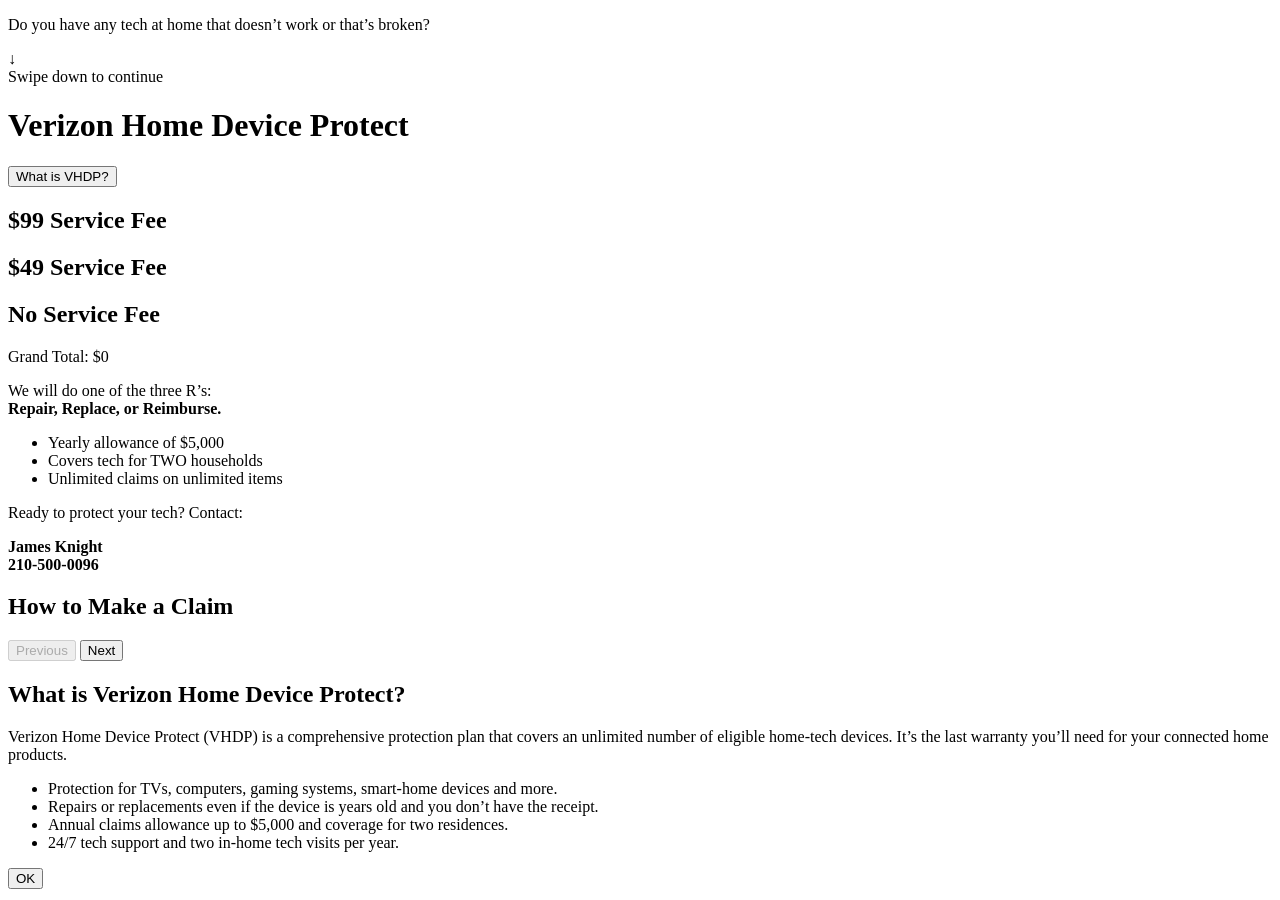
==== index.html @ 89473ee5 "Update index.html Updated to my own info" ====
<!DOCTYPE html>
<html lang="en">
<head>
  <meta charset="UTF-8" />
  <meta name="viewport" content="width=device-width, initial-scale=1" />
  <title>Verizon Home Device Protect</title>
  <link rel="stylesheet" href="style.css" />
</head>
<body>
  <!-- Intro Overlay -->
  <div id="intro-overlay">
    <div class="intro-text">
      <p>Do you have any tech at home that doesn’t work or that’s broken?</p>
      <div id="down-arrow">&#8595;</div>
      <div id="swipe-text">Swipe down to continue</div>
    </div>
  </div>

  <!-- Main Content -->
  <div class="container" id="main-content">
    <h1>Verizon Home Device Protect</h1>
    <!-- Added "What is VHDP?" button -->
    <button id="what-btn" class="info-btn">What is VHDP?</button>

    <section class="category">
      <h2>$99 Service Fee</h2>
      <div id="fee-99" class="tiles"></div>
    </section>

    <section class="category">
      <h2>$49 Service Fee</h2>
      <div id="fee-49" class="tiles"></div>
    </section>

    <section class="category">
      <h2>No Service Fee</h2>
      <div id="fee-0" class="tiles"></div>
    </section>

    <div class="total">
      Grand Total: <span id="grand-total">$0</span>
    </div>

    <div class="info-spot">
      <p>We will do one of the three R’s:<br /><strong>Repair, Replace, or Reimburse.</strong></p>
      <ul>
        <li>Yearly allowance of $5,000</li>
        <li>Covers tech for TWO households</li>
        <li>Unlimited claims on unlimited items</li>
      </ul>
    </div>

    <div class="cta">
      <p>Ready to protect your tech? Contact:</p>
      <strong>James Knight<br />210-500-0096</strong>
    </div>

    <!-- Claim steps slider -->
    <div class="claim-slider">
      <h2>How to Make a Claim</h2>
      <div class="step-slide" id="step-slide">
        <!-- Step content will be injected via JavaScript -->
      </div>
      <div class="slider-controls">
        <button id="prev-step" disabled>Previous</button>
        <button id="next-step">Next</button>
      </div>
    </div>
  </div>

  <!-- "What is VHDP" Modal -->
  <div id="what-modal" class="modal">
    <div class="modal-content">
      <h2>What is Verizon Home Device Protect?</h2>
      <p>
        Verizon Home Device Protect (VHDP) is a comprehensive protection plan
        that covers an unlimited number of eligible home‑tech devices. It’s the
        last warranty you’ll need for your connected home products.
      </p>
      <ul>
        <li>Protection for TVs, computers, gaming systems, smart‑home devices and more.</li>
        <li>Repairs or replacements even if the device is years old and you don’t have the receipt.</li>
        <li>Annual claims allowance up to $5,000 and coverage for two residences.</li>
        <li>24/7 tech support and two in‑home tech visits per year.</li>
      </ul>
      <button id="what-ok-btn">OK</button>
    </div>
  </div>

  <script src="script.js"></script>
</body>
</html>
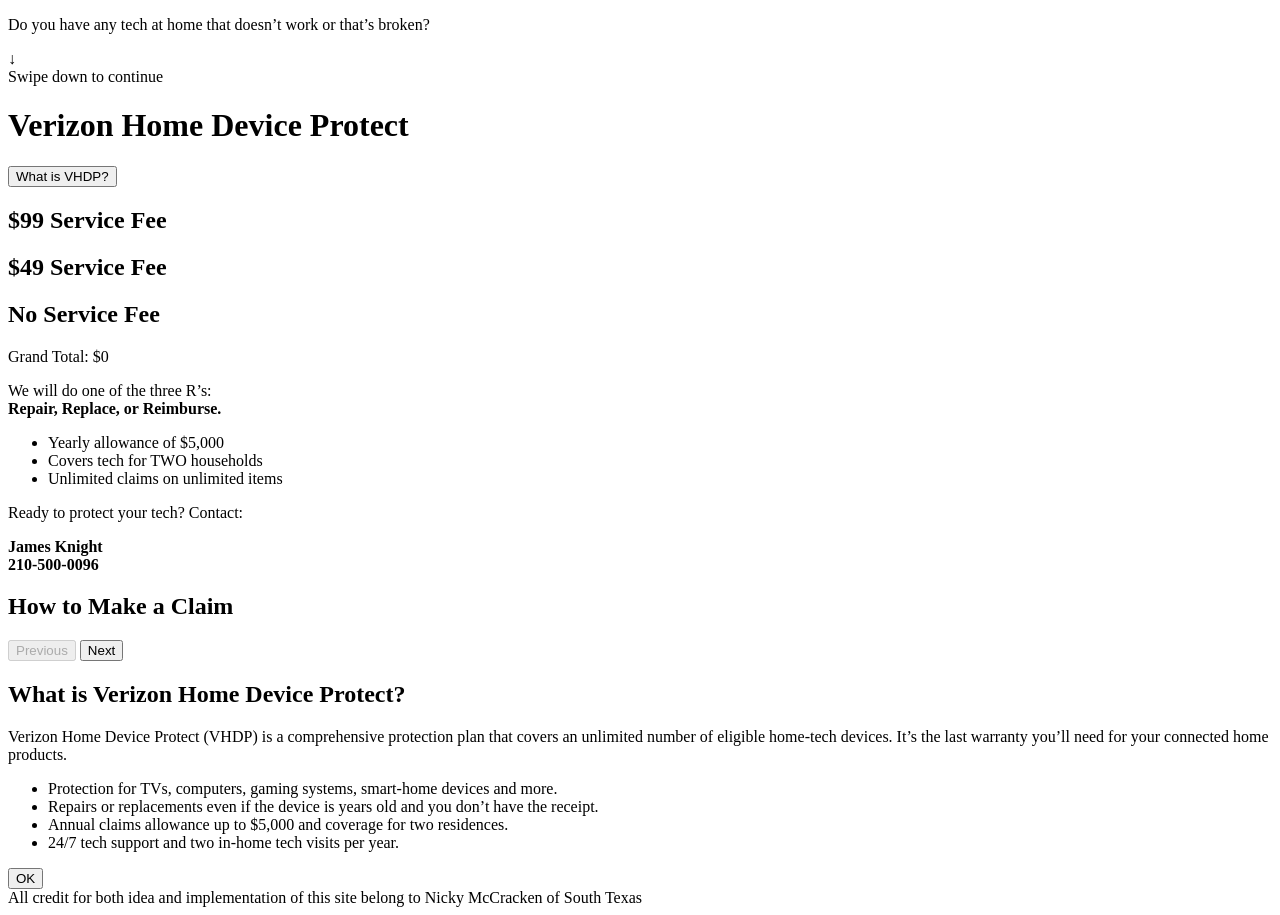
==== commit 3249a06c: "Update index.html Adding Nicky Credit" ====
--- a/index.html
+++ b/index.html
@@ -88,5 +88,8 @@
   </div>
 
   <script src="script.js"></script>
+  <div class="credit-banner">
+    All credit for both idea and implementation of this site belong to Nicky McCracken of South Texas
+  </div>
 </body>
 </html>
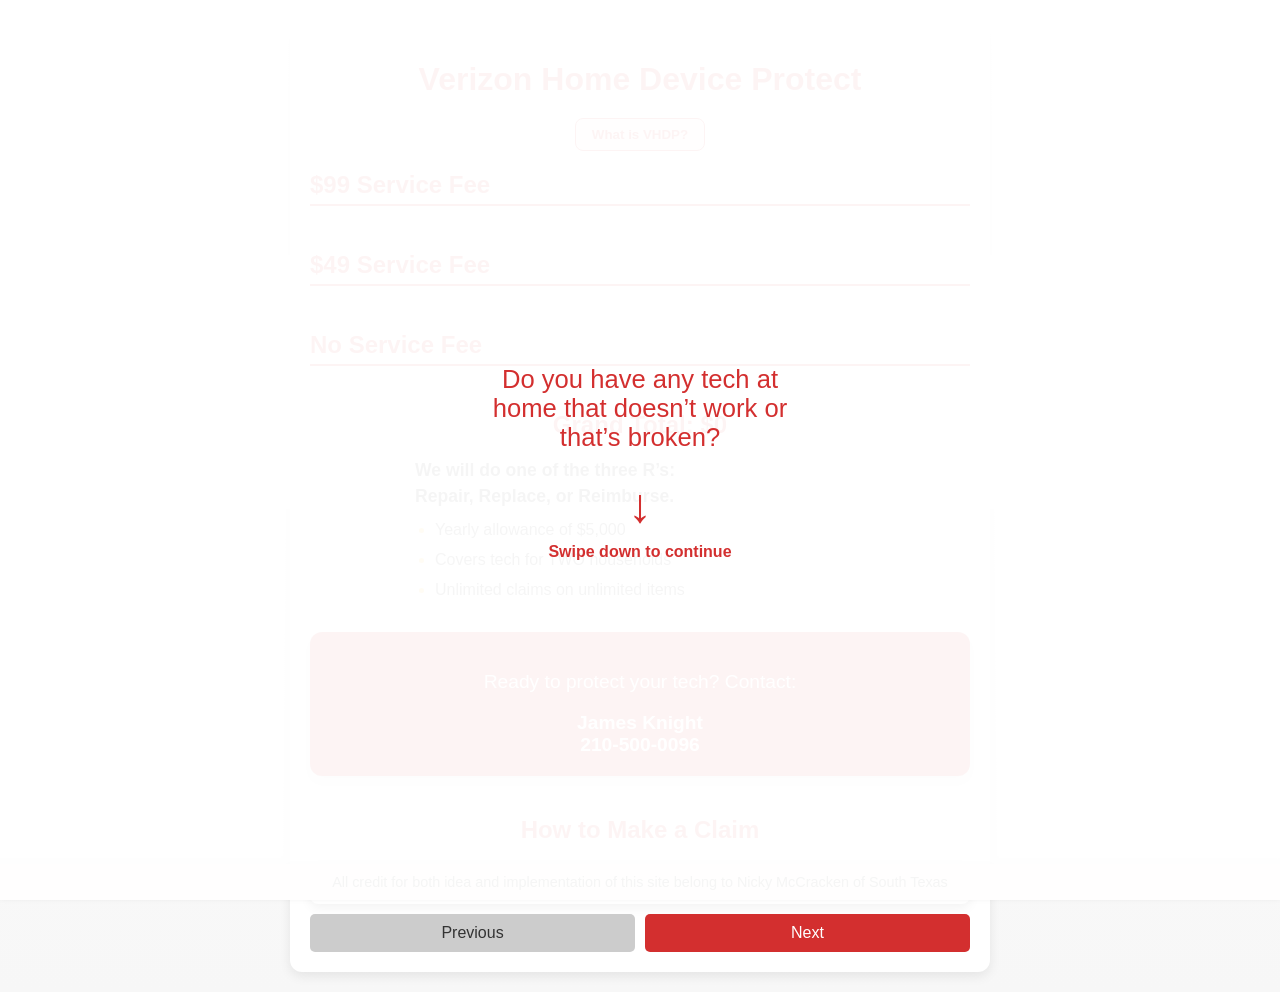
==== commit 1b568de8: "Update index.html Adding custom names" ====
--- a/index.html
+++ b/index.html
@@ -52,7 +52,11 @@
 
     <div class="cta">
       <p>Ready to protect your tech? Contact:</p>
-      <strong>James Knight<br />210-500-0096</strong>
+      <strong>
+        <span id="repName">James Knight</span><br />
+        <span id="repPhone">210-500-0096</span>
+      </strong>
+
     </div>
 
     <!-- Claim steps slider -->
--- a/style.css
+++ b/style.css
@@ -0,0 +1,372 @@
+/* Base styles */
+* {
+  box-sizing: border-box;
+}
+body {
+  margin: 0;
+  font-family: Arial, sans-serif;
+  /* Apply a subtle white‑to‑light grey gradient */
+  background: linear-gradient(180deg, #ffffff 0%, #f7f7f7 100%);
+  color: #333;
+  padding: 20px;
+  overflow-x: hidden;
+}
+.container {
+  max-width: 700px;
+  margin: auto;
+  /* Solid white container with a gentle shadow for depth */
+  background: #ffffff;
+  padding: 20px;
+  border-radius: 12px;
+  box-shadow: 0 4px 12px rgba(0,0,0,0.08);
+}
+h1 {
+  color: #d32f2f;
+  margin-bottom: 20px;
+  text-align: center;
+}
+.category {
+  margin-bottom: 30px;
+}
+.category h2 {
+  border-bottom: 2px solid #d32f2f;
+  padding-bottom: 5px;
+  margin-bottom: 15px;
+  color: #d32f2f;
+}
+.tiles {
+  display: grid;
+  grid-template-columns: repeat(auto-fill, minmax(110px, 1fr));
+  gap: 15px;
+}
+.tile {
+  /* Light card background with subtle border and rounded corners */
+  background: #ffffff;
+  /* Slightly thicker border for a distinct card outline */
+  border: 2px solid #e0e0e0;
+  border-radius: 10px;
+  padding: 15px;
+  /*
+   * Use flexbox for the tile so that its children (icon, name, controls)
+   * are always centered vertically and horizontally. Without flexbox,
+   * the tile contents may align awkwardly on larger screens. This change
+   * ensures consistent centering on both mobile and desktop displays.
+   */
+  display: flex;
+  flex-direction: column;
+  align-items: center;
+  text-align: center;
+  cursor: pointer;
+  transition: background-color 0.3s, box-shadow 0.3s;
+  user-select: none;
+  box-shadow: 0 2px 6px rgba(0,0,0,0.05);
+}
+.tile span {
+  display: block;
+  font-size: 14px;
+  font-weight: 600;
+  color: #222;
+}
+.tile.selected {
+  /* Highlight selected tiles with a soft red tint and red border */
+  background-color: #ffe6e6;
+  color: #d32f2f;
+  border-color: #d32f2f;
+  box-shadow: 0 0 10px rgba(211, 47, 47, 0.3);
+}
+
+/* Controls for quantity selection */
+.tile-controls {
+  display: flex;
+  align-items: center;
+  justify-content: center;
+  margin-top: 8px;
+  /* Stretch controls row to full width so minus/plus buttons remain centered on larger tiles */
+  width: 100%;
+}
+.tile button {
+  /* Use white buttons with red outlines for the controls */
+  background: #ffffff;
+  color: #d32f2f;
+  border: 1px solid #d32f2f;
+  width: 32px;
+  height: 32px;
+  /* Use a slight rounded rectangle instead of a circle */
+  border-radius: 4px;
+  font-size: 1.2rem;
+  cursor: pointer;
+  display: inline-flex;
+  align-items: center;
+  justify-content: center;
+  transition: background-color 0.2s, color 0.2s;
+}
+.tile button:hover {
+  background: #d32f2f;
+  color: #fff;
+}
+.tile .quantity {
+  margin: 0 8px;
+  font-size: 1.1rem;
+  min-width: 20px;
+  text-align: center;
+  color: #d32f2f;
+  font-weight: 600;
+}
+
+/* Hover effect for unselected tiles: accentuate border and shadow */
+.tile:not(.selected):hover {
+  border-color: #d32f2f;
+  box-shadow: 0 2px 8px rgba(211, 47, 47, 0.2);
+  background-color: #fdfdfd;
+}
+.total {
+  font-size: 1.5rem;
+  font-weight: 700;
+  text-align: center;
+  margin-bottom: 10px;
+  color: #d32f2f;
+}
+/* Info spot styling */
+.info-spot {
+  font-size: 1rem;
+  color: #444;
+  text-align: left;
+  margin-bottom: 30px;
+  font-style: normal;
+  user-select: none;
+  max-width: 450px;
+  margin-left: auto;
+  margin-right: auto;
+  line-height: 1.5;
+}
+.info-spot p {
+  font-weight: 600;
+  font-size: 1.1rem;
+  margin-bottom: 8px;
+}
+.info-spot ul {
+  list-style-type: disc;
+  padding-left: 20px;
+  margin: 0;
+}
+/* Use a yellow bullet colour for the info list */
+.info-spot li::marker {
+  color: #fbc02d;
+}
+.info-spot li {
+  margin-bottom: 6px;
+}
+.cta {
+  /* Solid red call-to-action bar */
+  background: #d32f2f;
+  color: #fff;
+  padding: 20px;
+  border-radius: 12px;
+  text-align: center;
+  font-size: 1.2rem;
+  user-select: none;
+  box-shadow: 0 6px 12px rgba(0,0,0,0.15);
+  position: relative;
+}
+/* Hide the previous yellow accent line; we no longer use it */
+.cta::before {
+  display: none;
+}
+/* Modal base styles */
+.modal {
+  position: fixed;
+  top: 0;
+  left: 0;
+  right: 0;
+  bottom: 0;
+  /* Slightly darker overlay with more transparency */
+  background: rgba(0,0,0,0.55);
+  display: flex;
+  justify-content: center;
+  align-items: center;
+  z-index: 9999;
+  visibility: hidden;
+  opacity: 0;
+  transition: opacity 0.3s ease;
+}
+.modal.show {
+  visibility: visible;
+  opacity: 1;
+}
+.modal-content {
+  background: #fff;
+  padding: 24px;
+  border-radius: 12px;
+  max-width: 340px;
+  text-align: center;
+  box-shadow: 0 8px 24px rgba(0,0,0,0.2);
+}
+/* Heading inside modals */
+.modal-content h2 {
+  color: #d32f2f;
+  margin-top: 0;
+  margin-bottom: 16px;
+}
+.modal-content p {
+  font-size: 1.1rem;
+  margin-bottom: 20px;
+}
+.modal-content button {
+  background: #d32f2f;
+  color: #fff;
+  border: none;
+  padding: 10px 24px;
+  border-radius: 6px;
+  cursor: pointer;
+  font-weight: bold;
+  transition: background-color 0.2s;
+}
+.modal-content button:hover {
+  background: #b71c1c;
+}
+/* Intro Overlay */
+#intro-overlay {
+  position: fixed;
+  top: 0;
+  left: 0;
+  right: 0;
+  bottom: 0;
+  background: rgba(255,255,255,0.95);
+  display: flex;
+  justify-content: center;
+  align-items: center;
+  flex-direction: column;
+  z-index: 100000; /* above everything */
+  transition: opacity 0.5s ease, visibility 0.5s ease;
+  opacity: 1;
+  visibility: visible;
+}
+#intro-overlay.hidden {
+  opacity: 0;
+  visibility: hidden;
+}
+.intro-text {
+  text-align: center;
+  font-size: 1.6rem;
+  color: #d32f2f;
+  max-width: 300px;
+  user-select: none;
+}
+#down-arrow {
+  font-size: 3rem;
+  margin-top: 20px;
+  color: #d32f2f;
+  cursor: pointer;
+  animation: bounce 1.5s infinite;
+}
+@keyframes bounce {
+  0%, 100% { transform: translateY(0); }
+  50% { transform: translateY(15px); }
+}
+#swipe-text {
+  margin-top: 10px;
+  font-size: 1rem;
+  color: #d32f2f;
+  font-weight: 600;
+  user-select: none;
+  animation: pulse 2s infinite;
+}
+@keyframes pulse {
+  0%, 100% {
+    opacity: 1;
+  }
+  50% {
+    opacity: 0.5;
+  }
+}
+/* Info button styling */
+.info-btn {
+  /* Center the button and add extra bottom margin so it doesn't collide with headings */
+  margin: 10px auto 20px;
+  display: block;
+  /* Make the info button visible with a soft red background and red border */
+  background: #ffe6e6;
+  color: #d32f2f;
+  border: 1px solid #d32f2f;
+  border-radius: 8px;
+  padding: 8px 16px;
+  cursor: pointer;
+  font-weight: bold;
+  transition: background-color 0.2s, color 0.2s;
+}
+/* Hover state for the info button */
+.info-btn:hover {
+  background: #d32f2f;
+  color: #fff;
+}
+
+/* Claim steps slider */
+.claim-slider {
+  margin-top: 40px;
+}
+.claim-slider h2 {
+  text-align: center;
+  margin-bottom: 20px;
+  color: #d32f2f;
+}
+.step-slide {
+  background: #fff;
+  padding: 20px;
+  border-radius: 8px;
+  box-shadow: 0 4px 12px rgba(0,0,0,0.05);
+  margin-bottom: 10px;
+}
+.step-slide img {
+  width: 100%;
+  border-radius: 8px;
+  margin-bottom: 10px;
+}
+.step-slide h3 {
+  color: #d32f2f;
+  margin-bottom: 10px;
+  font-size: 1.3rem;
+}
+.step-slide p {
+  color: #555;
+  font-size: 1rem;
+  line-height: 1.4;
+}
+.slider-controls {
+  display: flex;
+  justify-content: space-between;
+  gap: 10px;
+}
+.slider-controls button {
+  flex: 1;
+  padding: 10px;
+  border: none;
+  border-radius: 5px;
+  font-size: 1rem;
+  cursor: pointer;
+}
+#prev-step {
+  background: #ccc;
+  color: #333;
+}
+#next-step {
+  background: #d32f2f;
+  color: #fff;
+}
+/* Credit banner at bottom of page */
+.credit-banner {
+  position: fixed;
+  bottom: 0;
+  left: 0;
+  width: 100%;
+  /* very light gravy‑toned background */
+  background-color: #f8f4e8;
+  color: #333;
+  /* centre the text within the banner */
+  display: flex;
+  justify-content: center;
+  align-items: center;
+  padding: 10px;
+  font-size: 0.9rem;
+  z-index: 10000;
+  box-shadow: 0 -2px 6px rgba(0, 0, 0, 0.1);
+}
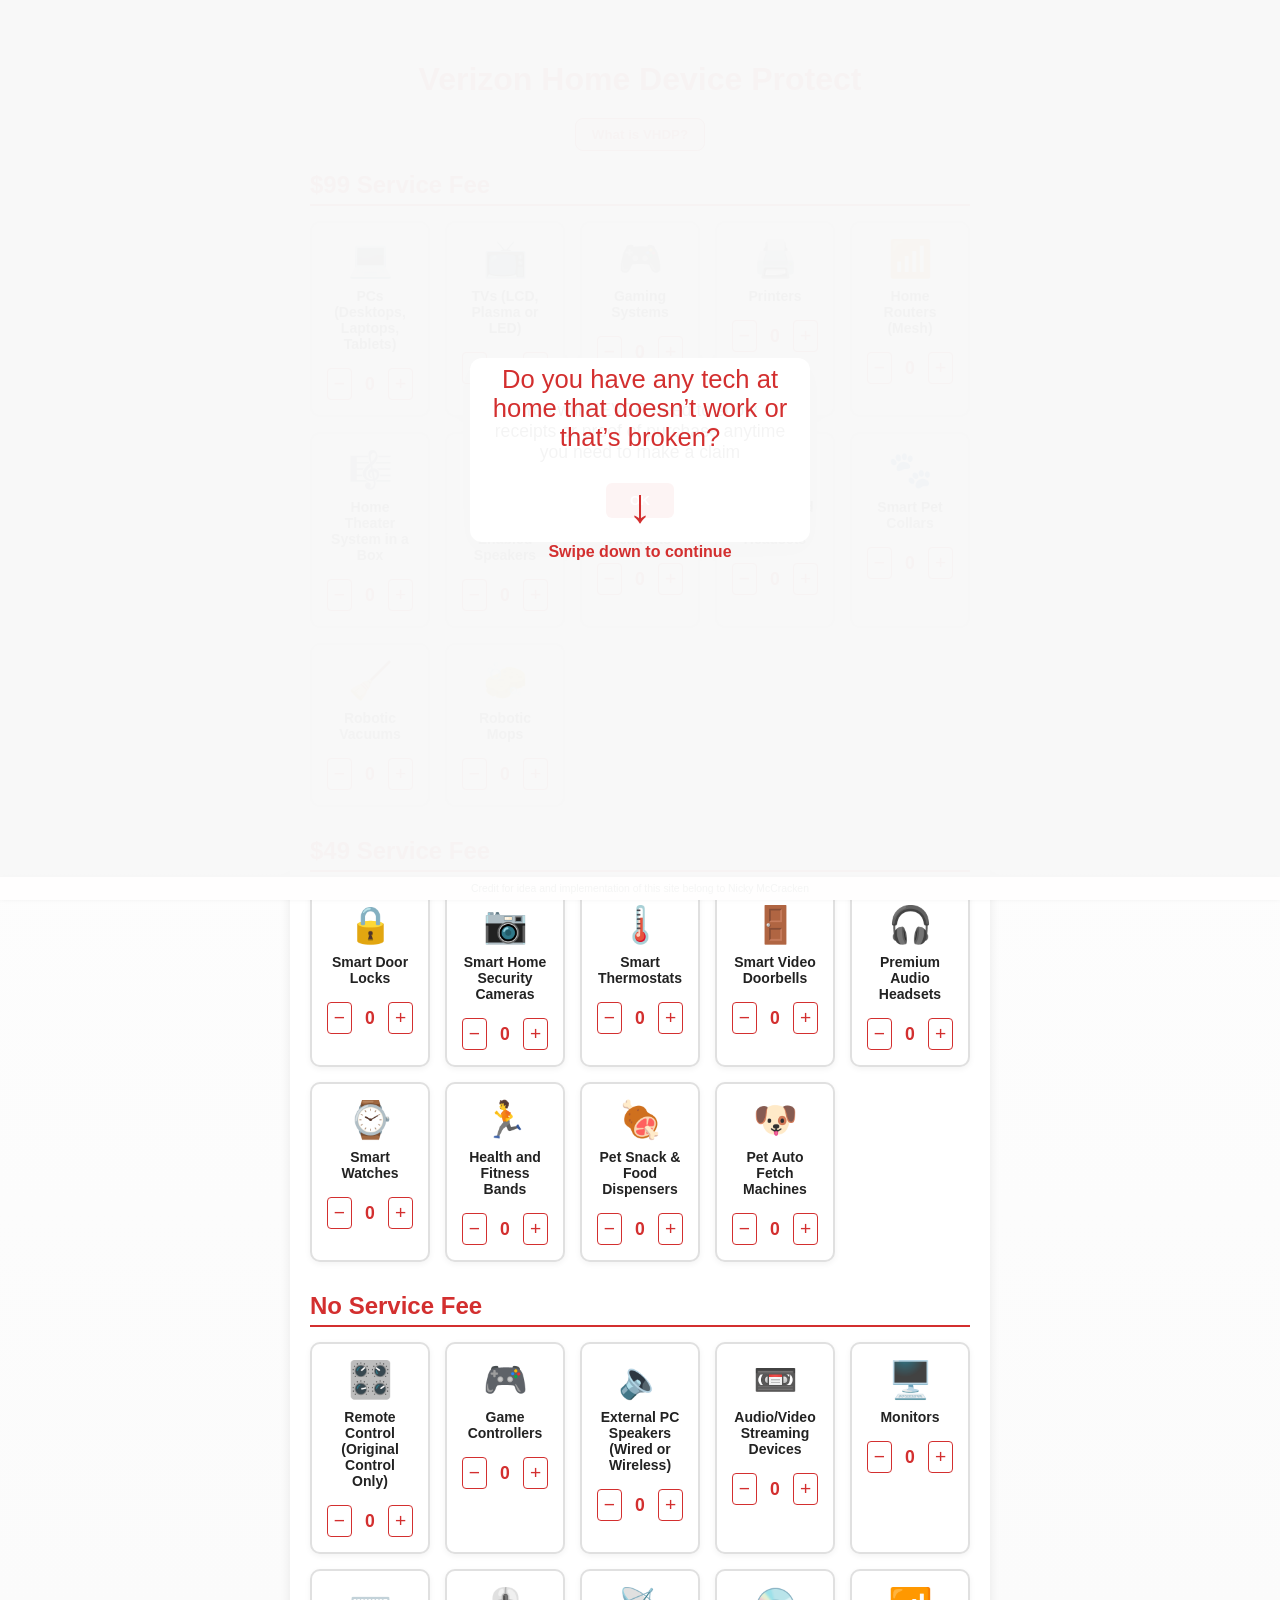
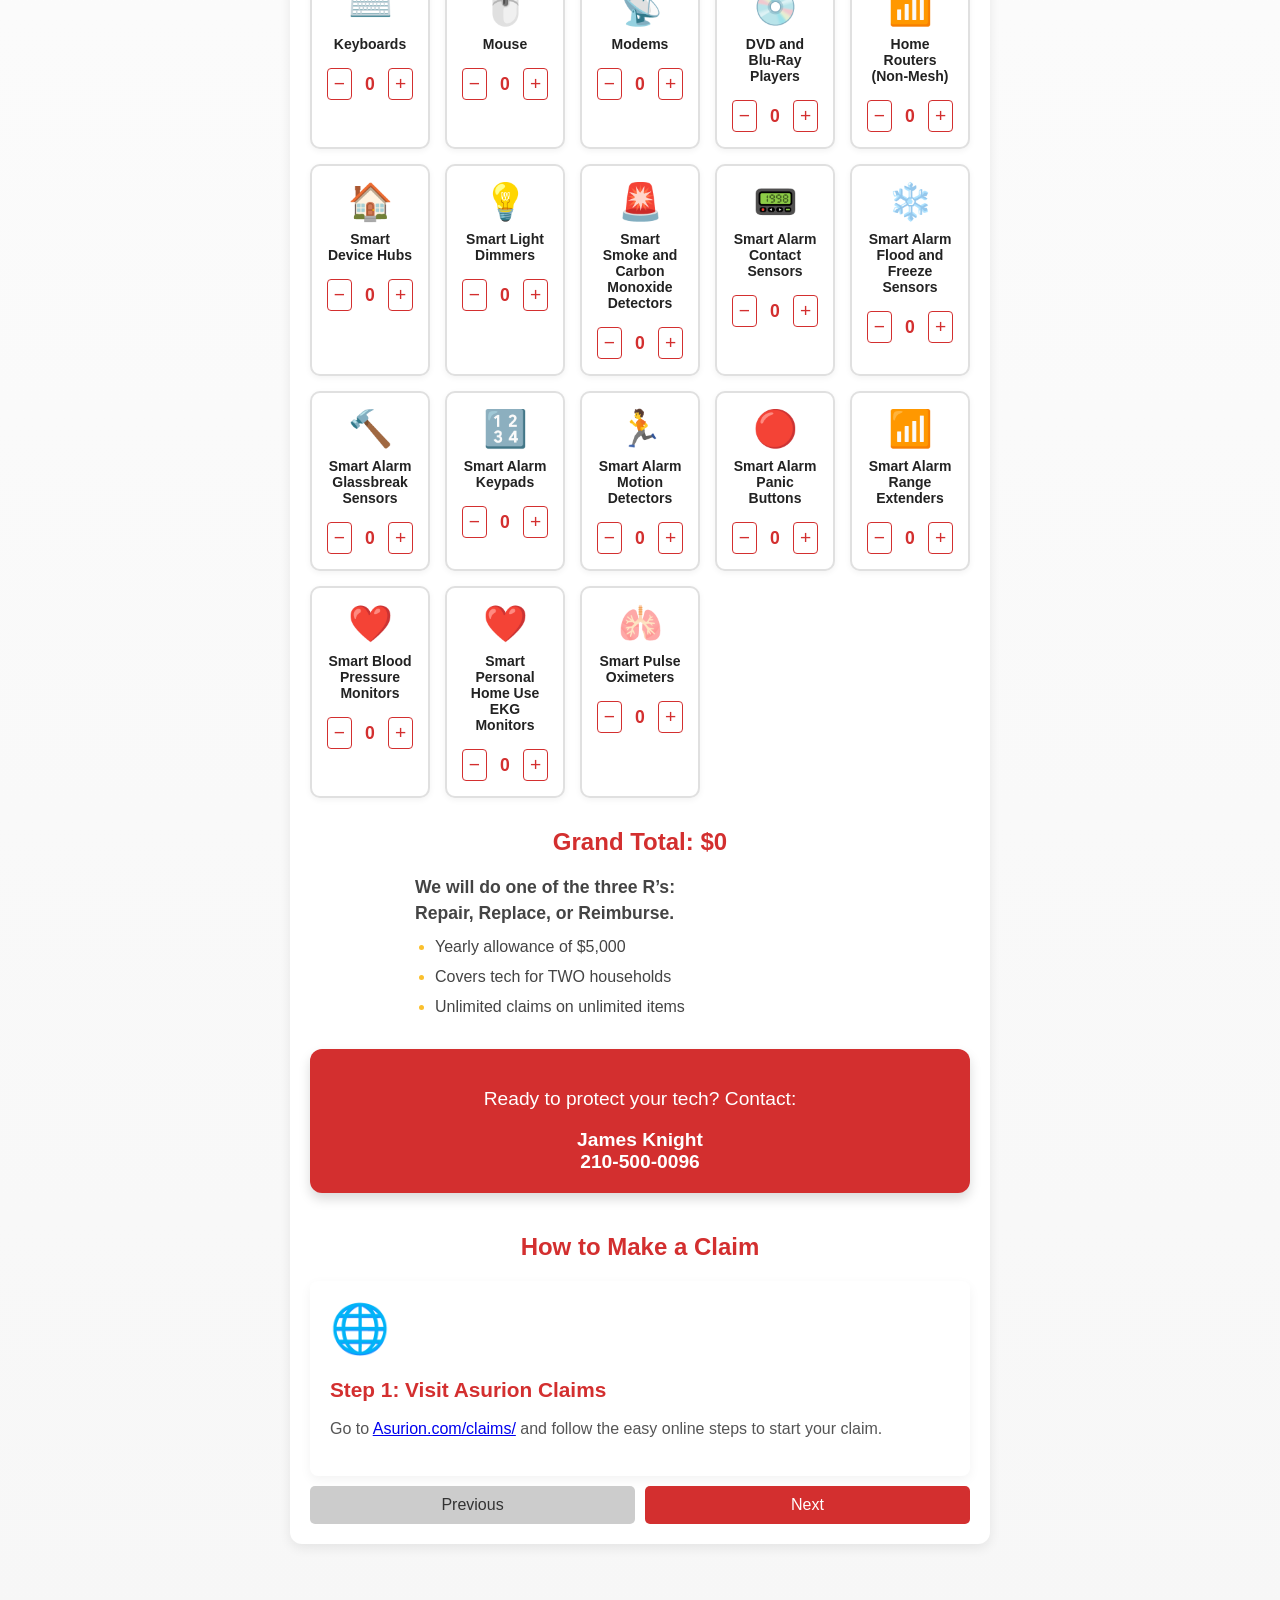
==== commit dc5cf4e3: "Update index.html" ====
--- a/index.html
+++ b/index.html
@@ -93,7 +93,7 @@
 
   <script src="script.js"></script>
   <div class="credit-banner">
-    All credit for both idea and implementation of this site belong to Nicky McCracken of South Texas
+    Credit for idea and implementation of this site belong to Nicky McCracken
   </div>
 </body>
 </html>
--- a/style.css
+++ b/style.css
@@ -365,8 +365,14 @@
   display: flex;
   justify-content: center;
   align-items: center;
-  padding: 10px;
-  font-size: 0.9rem;
+  text-align: center;
+  padding: 6px;
+  font-size: 0.65rem;
   z-index: 10000;
   box-shadow: 0 -2px 6px rgba(0, 0, 0, 0.1);
 }
+/* Ensure content isn’t hidden behind the fixed credit banner */
+body {
+  padding-bottom: 80px; /* Adjust if your banner height changes */
+}
+
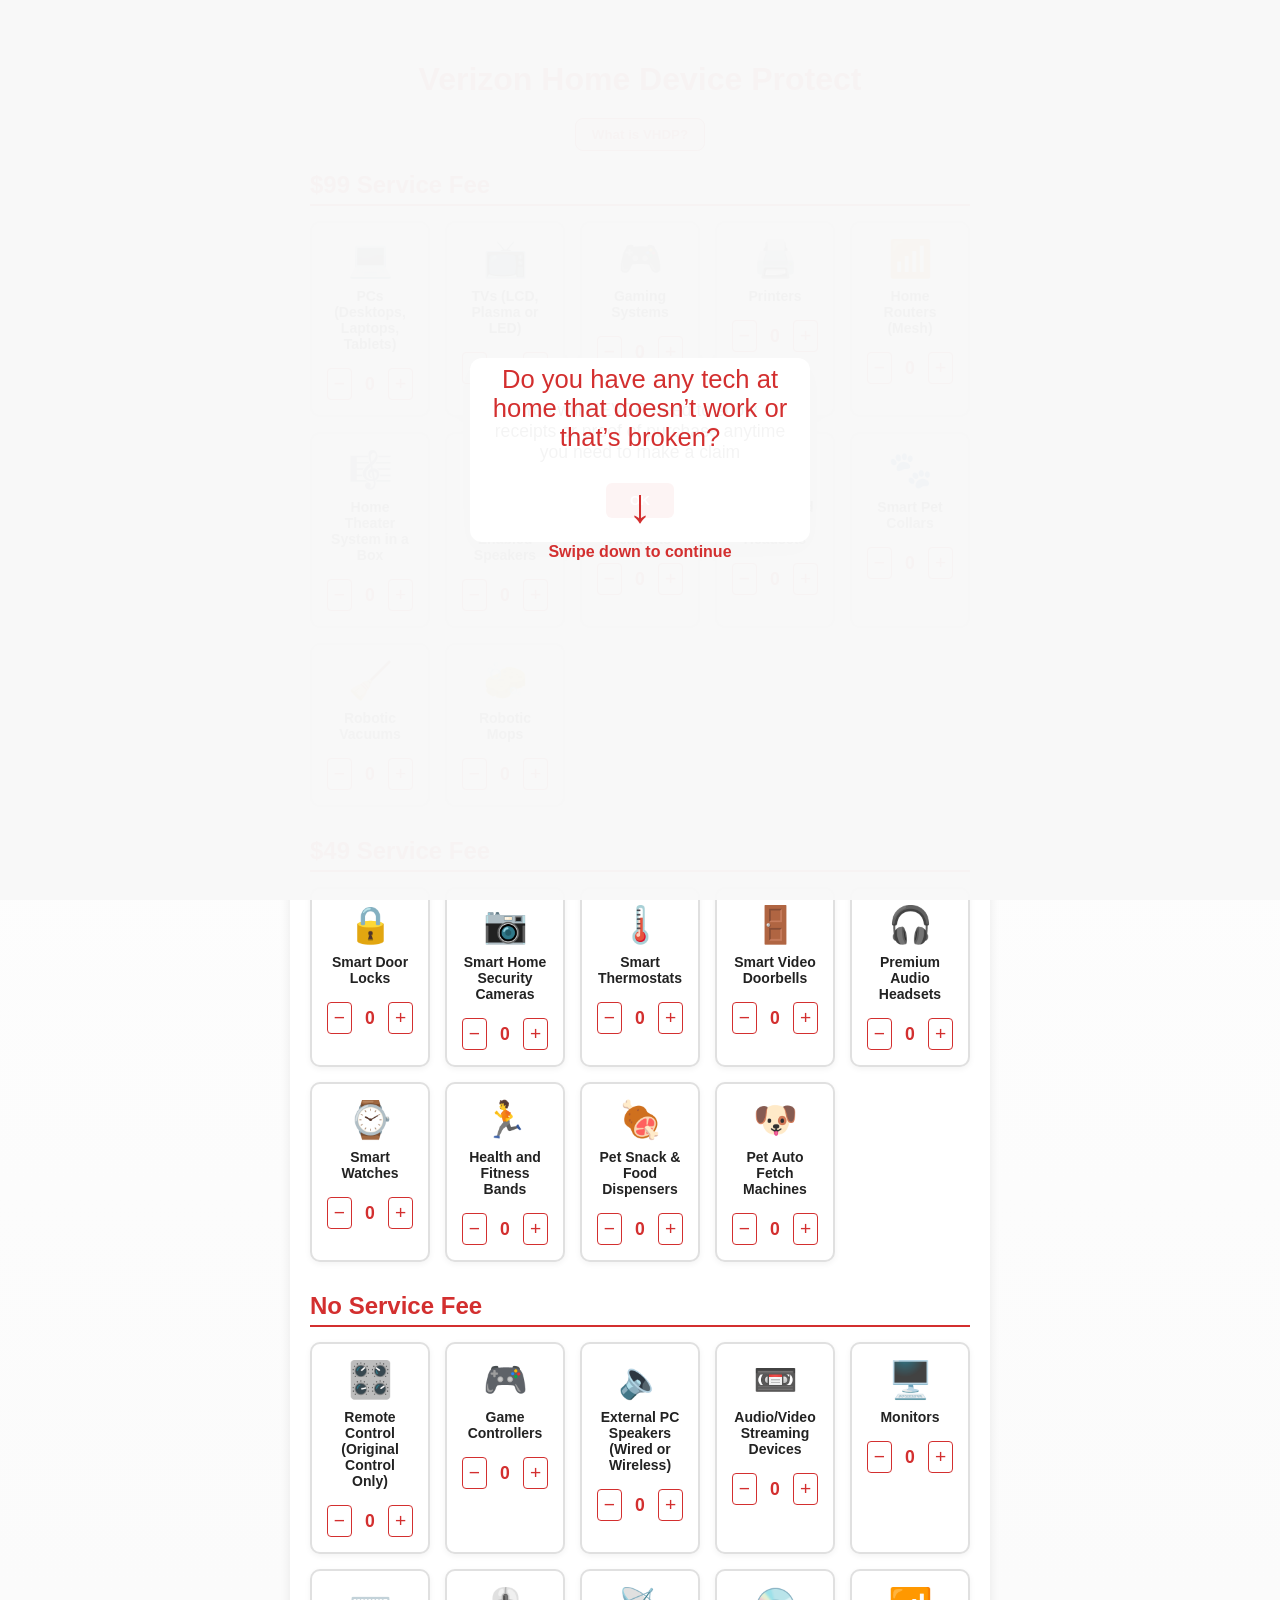
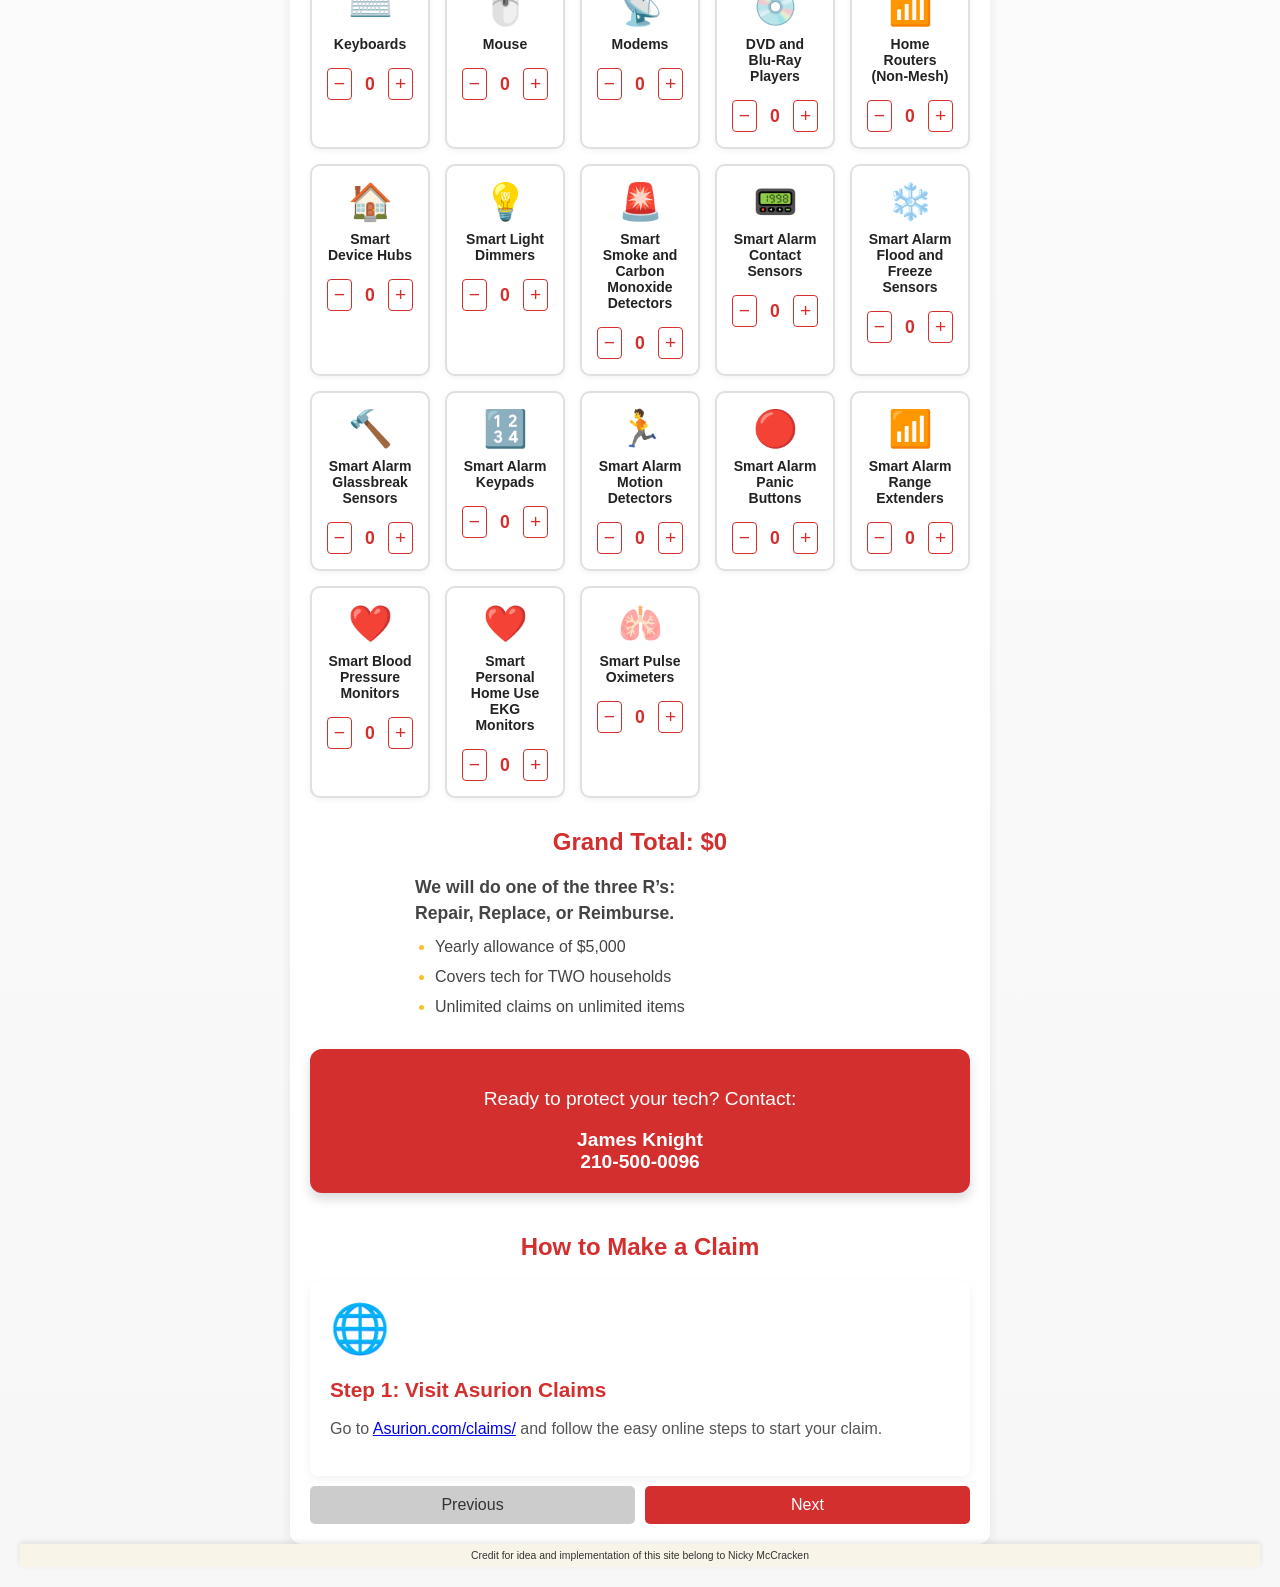
==== commit 22d791ae: "Update index.html" ====
--- a/index.html
+++ b/index.html
@@ -85,7 +85,7 @@
         <li>Protection for TVs, computers, gaming systems, smart‑home devices and more.</li>
         <li>Repairs or replacements even if the device is years old and you don’t have the receipt.</li>
         <li>Annual claims allowance up to $5,000 and coverage for two residences.</li>
-        <li>24/7 tech support and two in‑home tech visits per year.</li>
+        <li>24/7 tech support and <strong>two in‑home tech visits per year.</strong></li>
       </ul>
       <button id="what-ok-btn">OK</button>
     </div>
--- a/style.css
+++ b/style.css
@@ -354,9 +354,6 @@
 }
 /* Credit banner at bottom of page */
 .credit-banner {
-  position: fixed;
-  bottom: 0;
-  left: 0;
   width: 100%;
   /* very light gravy‑toned background */
   background-color: #f8f4e8;
@@ -368,11 +365,7 @@
   text-align: center;
   padding: 6px;
   font-size: 0.65rem;
-  z-index: 10000;
   box-shadow: 0 -2px 6px rgba(0, 0, 0, 0.1);
 }
 /* Ensure content isn’t hidden behind the fixed credit banner */
-body {
-  padding-bottom: 80px; /* Adjust if your banner height changes */
-}
 
